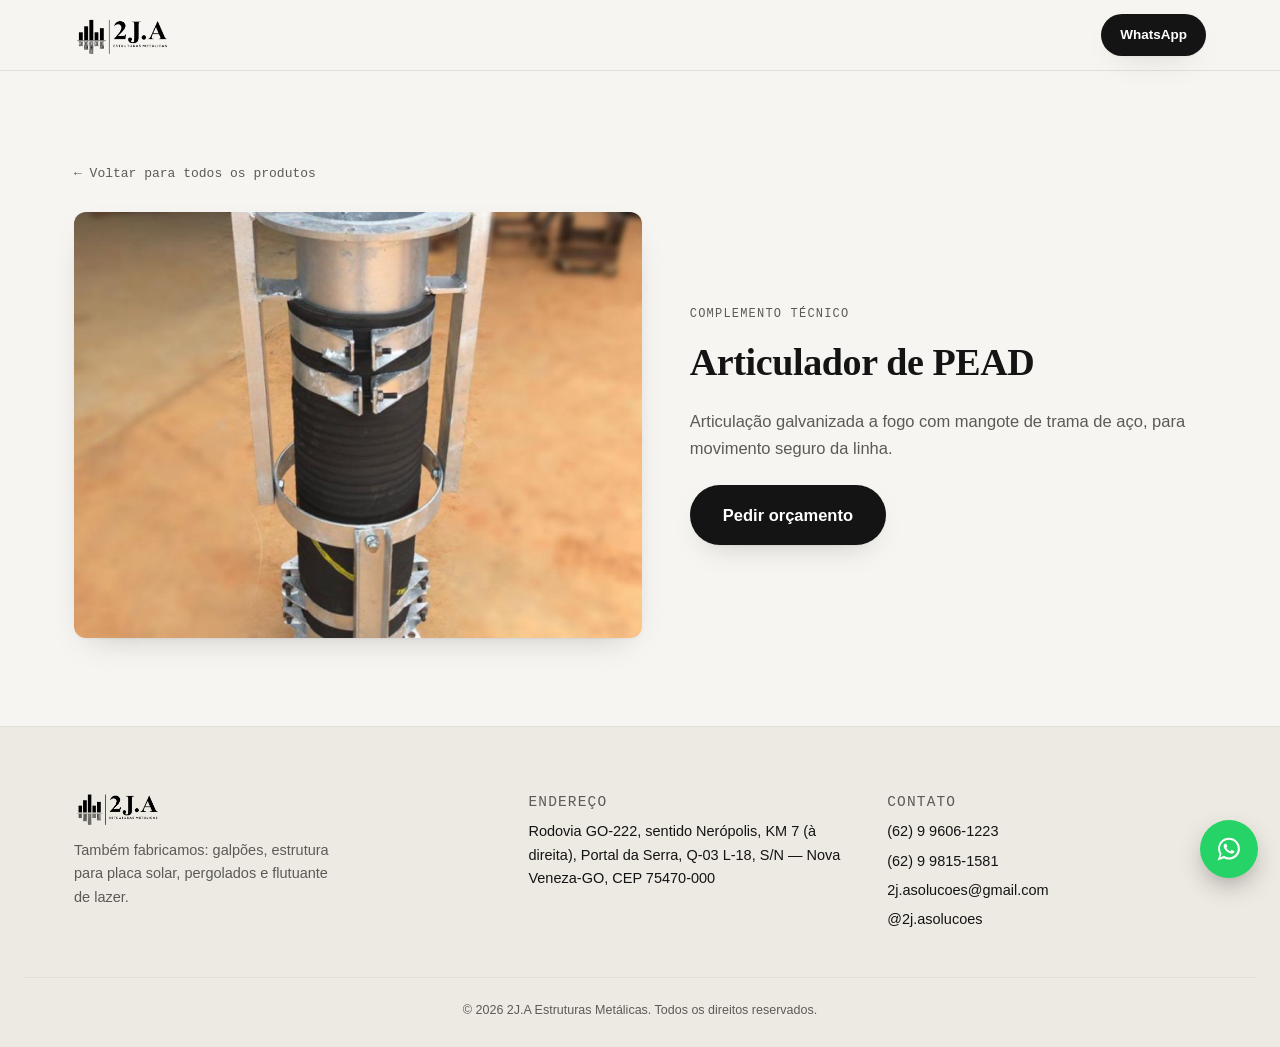
==== produtos/articulador-pead.html @ 4ff26c5c "Implement v1 site + fix logo contrast, monochrome palette, product pages, map - Build index.html/sty" ====
<!DOCTYPE html>
<html lang="pt-BR">
<head>
<meta charset="UTF-8">
<meta name="viewport" content="width=device-width, initial-scale=1.0">
<title>Articulador de PEAD | 2J.A Estruturas Metálicas</title>
<meta name="description" content="Articulação galvanizada a fogo com mangote de trama de aço, para movimento seguro da linha.">
<link rel="stylesheet" href="../styles.css">
</head>
<body>

<header class="site-header">
  <div class="wrap header-inner">
    <a href="../index.html" class="logo-link">
      <img src="../assets/logo/logo_2ja_transparente.png" alt="2J.A Estruturas Metálicas" class="logo-img">
    </a>
    <a href="#" class="btn btn-accent btn-sm" data-wa="Olá! Quero falar com a 2J.A Estruturas Metálicas.">WhatsApp</a>
  </div>
</header>

<main>
  <section class="section produto-detalhe">
    <div class="wrap">
      <a href="../index.html#produtos" class="voltar-link">&larr; Voltar para todos os produtos</a>

      <div class="produto-grid">
        <div class="produto-foto" style="background-image:url('../assets/img/outros-articulador-pead.jpg')"></div>
        <div class="produto-info">
          <p class="eyebrow">Complemento Técnico</p>
          <h1>Articulador de PEAD</h1>
          <p class="gancho-lg">Articulação galvanizada a fogo com mangote de trama de aço, para movimento seguro da linha.</p>

          <a href="#" class="btn btn-accent btn-lg" data-wa="Olá! Vim pelo site e quero um orçamento para o(a) Articulador de PEAD.">Pedir orçamento</a>
        </div>
      </div>
    </div>
  </section>
</main>

<footer class="site-footer">
  <div class="wrap footer-inner">
    <div class="footer-col">
      <img src="../assets/logo/logo_2ja_transparente.png" alt="2J.A Estruturas Metálicas" class="footer-logo">
      <p class="footer-extra">Também fabricamos: galpões, estrutura para placa solar, pergolados e flutuante de lazer.</p>
    </div>
    <div class="footer-col">
      <p class="footer-label">Endereço</p>
      <p>Rodovia GO-222, sentido Nerópolis, KM 7 (à direita), Portal da Serra, Q-03 L-18, S/N — Nova Veneza-GO, CEP 75470-000</p>
    </div>
    <div class="footer-col">
      <p class="footer-label">Contato</p>
      <p><a href="#" data-wa="Olá! Quero falar com a 2J.A Estruturas Metálicas.">(62) 9 9606-1223</a></p>
      <p><a href="#" data-wa="Olá! Quero falar com a 2J.A Estruturas Metálicas.">(62) 9 9815-1581</a></p>
      <p><a href="mailto:2j.asolucoes@gmail.com">2j.asolucoes@gmail.com</a></p>
      <p><a href="https://instagram.com/2j.asolucoes" target="_blank" rel="noopener">@2j.asolucoes</a></p>
    </div>
  </div>
  <p class="copyright">© 2026 2J.A Estruturas Metálicas. Todos os direitos reservados.</p>
</footer>

<a href="#" class="wa-float" data-wa="Olá! Quero falar com a 2J.A Estruturas Metálicas." aria-label="Falar no WhatsApp">
  <svg viewBox="0 0 32 32" width="28" height="28" fill="currentColor" aria-hidden="true"><path d="M16.001 3C9.11 3 3.5 8.607 3.5 15.5c0 2.44.71 4.71 1.94 6.63L3 29l7.05-2.4a12.4 12.4 0 0 0 5.95 1.5c6.89 0 12.5-5.607 12.5-12.5S22.89 3 16 3zm0 22.6c-1.94 0-3.75-.53-5.3-1.46l-.38-.22-4.19 1.43 1.4-4.09-.25-.4a10.05 10.05 0 0 1-1.56-5.36c0-5.6 4.55-10.15 10.15-10.15s10.15 4.55 10.15 10.15S21.6 25.6 16 25.6zm5.55-7.6c-.3-.15-1.78-.88-2.06-.98-.28-.1-.48-.15-.68.15-.2.3-.78.98-.96 1.18-.18.2-.35.22-.65.08-.3-.15-1.27-.47-2.42-1.5-.9-.8-1.5-1.79-1.68-2.09-.18-.3-.02-.46.13-.6.14-.14.3-.35.45-.53.15-.18.2-.3.3-.5.1-.2.05-.38-.02-.53-.08-.15-.68-1.65-.94-2.26-.25-.6-.5-.5-.68-.51h-.58c-.2 0-.53.08-.8.38-.28.3-1.05 1.02-1.05 2.5s1.08 2.9 1.23 3.1c.15.2 2.13 3.25 5.16 4.56.72.31 1.28.5 1.72.64.72.23 1.38.2 1.9.12.58-.09 1.78-.73 2.03-1.43.25-.7.25-1.3.18-1.43-.08-.13-.28-.2-.58-.35z"/></svg>
</a>

<script src="../script.js"></script>
</body>
</html>
---- styles.css ----
:root{
  --bg:#F7F5F1;
  --surface:#FFFFFF;
  --surface-2:#EDEAE3;
  --text:#141414;
  --text-muted:#5C5A55;
  --accent:#141414;
  --accent-ink:#FFFFFF;
  --accent-2:#5C5A55;
  --line:#E2DFD7;
  --line-strong:#C9C5B9;
  --shadow:0 1px 2px rgba(20,20,20,.04), 0 12px 32px -16px rgba(20,20,20,.25);
  --radius:12px;
  --font-display:Georgia,"Iowan Old Style","Palatino Linotype",serif;
  --font-body:-apple-system,BlinkMacSystemFont,"Segoe UI",Roboto,Helvetica,Arial,sans-serif;
  --font-data:ui-monospace,"SF Mono",Menlo,Consolas,monospace;
}

@media (prefers-color-scheme: dark){
  :root{
    --bg:#141414;
    --surface:#1C1C1C;
    --surface-2:#242424;
    --text:#F2F0EC;
    --text-muted:#A6A29A;
    --accent:#F2F0EC;
    --accent-ink:#141414;
    --accent-2:#A6A29A;
    --line:#333333;
    --line-strong:#444444;
    --shadow:0 1px 2px rgba(0,0,0,.35), 0 12px 32px -16px rgba(0,0,0,.6);
  }
}

*{box-sizing:border-box;}
html{scroll-behavior:smooth;}
body{
  margin:0;
  background:var(--bg);
  color:var(--text);
  font-family:var(--font-body);
  font-size:16px;
  line-height:1.6;
  -webkit-font-smoothing:antialiased;
}
img{max-width:100%;display:block;}
a{color:inherit;}
.wrap{max-width:1180px;margin:0 auto;padding:0 24px;}

h1,h2,h3,h4{font-family:var(--font-display);font-weight:700;margin:0 0 .5em;letter-spacing:-.01em;}
p{margin:0 0 1em;}

.eyebrow{
  font-family:var(--font-data);
  font-size:12px;
  letter-spacing:.1em;
  text-transform:uppercase;
  color:var(--accent-2);
  margin:0 0 8px;
}
.section-title{font-size:clamp(26px,3.2vw,36px);margin-bottom:.4em;}

/* ---- Buttons ---- */
.btn{
  display:inline-flex;
  align-items:center;
  justify-content:center;
  gap:8px;
  text-decoration:none;
  font-family:var(--font-body);
  font-weight:600;
  border-radius:100px;
  padding:14px 26px;
  font-size:15px;
  border:1.5px solid transparent;
  cursor:pointer;
  transition:transform .15s ease, box-shadow .15s ease, background .15s ease;
}
.btn:hover{transform:translateY(-1px);}
.btn-accent{background:var(--accent);color:var(--accent-ink);box-shadow:var(--shadow);}
.btn-accent:hover{box-shadow:0 16px 32px -14px rgba(20,20,20,.45);}
.btn-outline{background:transparent;border-color:var(--accent);color:var(--accent);}
.btn-outline:hover{background:var(--accent);color:var(--accent-ink);}
.btn-sm{padding:9px 18px;font-size:13.5px;}
.btn-lg{padding:16px 32px;font-size:16.5px;}

/* ---- Header ---- */
.site-header{
  position:sticky;top:0;z-index:50;
  background:color-mix(in srgb, var(--bg) 88%, transparent);
  backdrop-filter:blur(10px);
  border-bottom:1px solid var(--line);
}
.header-inner{display:flex;align-items:center;justify-content:space-between;padding:14px 24px;}
.logo-img{height:38px;width:auto;filter:brightness(0) saturate(100%);}
@media (prefers-color-scheme: dark){ .logo-img{filter:none;} }

/* ---- Hero ---- */
.hero{
  position:relative;
  min-height:88vh;
  display:flex;
  align-items:flex-end;
  background-size:cover;
  background-position:center;
  color:#fff;
}
.hero-scrim{
  position:absolute;inset:0;
  background:linear-gradient(180deg, rgba(20,16,10,.15) 0%, rgba(20,16,10,.35) 55%, rgba(20,16,10,.82) 100%);
}
.hero-inner{position:relative;padding:64px 24px 72px;max-width:820px;}
.hero-headline{
  font-size:clamp(32px,5vw,54px);
  line-height:1.08;
  margin-bottom:.35em;
  text-wrap:balance;
}
.hero-sub{font-size:clamp(16px,1.6vw,19px);color:rgba(255,255,255,.88);max-width:56ch;margin-bottom:1.4em;}
.hero-trust{
  margin:20px 0 0;
  font-family:var(--font-data);
  font-size:13px;
  letter-spacing:.02em;
  color:rgba(255,255,255,.75);
}

/* ---- Sections ---- */
.section{padding:88px 0;}
.section.outros{background:var(--surface-2);}

/* ---- Champion cards ---- */
.champ-grid{
  display:grid;
  grid-template-columns:repeat(auto-fit, minmax(300px,1fr));
  gap:28px;
  margin-top:36px;
}
.champ-card{
  background:var(--surface);
  border:1px solid var(--line);
  border-radius:var(--radius);
  overflow:hidden;
  box-shadow:var(--shadow);
  display:flex;
  flex-direction:column;
}
.champ-photo{
  display:block;
  aspect-ratio:4/3;
  background-size:cover;
  background-position:center;
  transition:opacity .15s ease;
}
.champ-photo:hover{opacity:.88;}
.champ-body{padding:24px 26px 28px;display:flex;flex-direction:column;flex:1;}
.champ-body h3{font-size:21px;}
.champ-body h3 a{text-decoration:none;color:inherit;}
.champ-body h3 a:hover{color:var(--accent-2);}
.gancho{color:var(--text-muted);font-size:14.5px;margin-bottom:14px;}
.bullets{margin:0 0 20px;padding-left:18px;font-size:14px;color:var(--text);flex:1;}
.bullets li{margin-bottom:5px;}
.champ-body .btn{align-self:flex-start;}

/* ---- Outros produtos ---- */
.outros-grid{
  display:grid;
  grid-template-columns:repeat(auto-fill, minmax(220px,1fr));
  gap:20px;
  margin-top:36px;
}
.outros-item{
  display:block;
  background:var(--surface);
  border:1px solid var(--line);
  border-radius:var(--radius);
  overflow:hidden;
  box-shadow:var(--shadow);
  text-decoration:none;
  color:inherit;
  transition:transform .15s ease, box-shadow .15s ease;
}
.outros-item:hover{transform:translateY(-2px);box-shadow:0 16px 32px -16px rgba(20,20,20,.35);}
.outros-photo{aspect-ratio:1/1;background-size:cover;background-position:center;}
.outros-item h4{font-size:15px;margin:14px 16px 4px;}
.outros-item p{font-size:13px;color:var(--text-muted);margin:0 16px 16px;}
.outros-cta{text-align:center;margin-top:44px;}

/* ---- Diferenciais ---- */
.dif-grid{
  display:grid;
  grid-template-columns:repeat(auto-fit, minmax(200px,1fr));
  gap:20px;
  margin-top:36px;
}
.dif-card{
  background:var(--surface);
  border:1px solid var(--line);
  border-left:3px solid var(--accent);
  border-radius:0 var(--radius) var(--radius) 0;
  padding:22px 22px;
}
.dif-card h3{font-size:17px;}
.dif-card p{font-size:14px;color:var(--text-muted);margin:0;}

/* ---- Area de atuacao ---- */
.atuacao{
  position:relative;
  background-size:cover;
  background-position:center;
  color:#fff;
  padding:96px 0;
}
.atuacao-scrim{position:absolute;inset:0;background:rgba(20,16,10,.68);}
.atuacao-inner{position:relative;text-align:center;max-width:640px;margin:0 auto;}
.atuacao-inner h2{color:#fff;}
.atuacao-inner p{color:rgba(255,255,255,.9);font-size:16.5px;margin:0;}

/* ---- Fabrica band ---- */
.fabrica-band{
  position:relative;
  height:340px;
  background-size:cover;
  background-position:center;
  display:flex;
  align-items:flex-end;
}
.fabrica-band::before{
  content:"";
  position:absolute;inset:0;
  background:linear-gradient(0deg, rgba(20,16,10,.75) 0%, rgba(20,16,10,0) 45%);
}
.fabrica-caption{
  position:relative;
  color:#fff;
  font-family:var(--font-data);
  font-size:12.5px;
  letter-spacing:.03em;
  padding:20px 24px;
  max-width:1180px;
  margin:0 auto;
  width:100%;
  box-sizing:border-box;
}

/* ---- Localizacao ---- */
.local-grid{
  display:grid;
  grid-template-columns:1fr 1.2fr;
  gap:0;
  margin-top:36px;
  border-radius:var(--radius);
  overflow:hidden;
  box-shadow:var(--shadow);
}
.local-card{
  background:#141414;
  color:#F2F0EC;
  padding:40px 36px;
  display:flex;
  flex-direction:column;
  justify-content:center;
}
.local-eyebrow{
  font-family:var(--font-data);
  font-size:11px;
  letter-spacing:.1em;
  text-transform:uppercase;
  color:#A6A29A;
  margin-bottom:10px;
}
.local-card h3{color:#fff;font-size:22px;margin-bottom:14px;}
.local-endereco{color:#C9C5B9;font-size:14.5px;}
.local-actions{display:flex;flex-wrap:wrap;gap:12px;margin-top:12px;}
.local-card .btn-accent{background:#F2F0EC;color:#141414;}
.local-card .btn-outline{border-color:#F2F0EC;color:#F2F0EC;}
.local-card .btn-outline:hover{background:#F2F0EC;color:#141414;}
.local-map{min-height:360px;}
.local-map iframe{width:100%;height:100%;min-height:360px;border:0;display:block;}

@media (max-width:800px){
  .local-grid{grid-template-columns:1fr;}
  .local-map{min-height:280px;}
}

/* ---- Pagina de produto (detalhe) ---- */
.voltar-link{
  display:inline-block;
  font-family:var(--font-data);
  font-size:13px;
  color:var(--text-muted);
  text-decoration:none;
  margin-bottom:28px;
}
.voltar-link:hover{color:var(--accent);}
.produto-grid{
  display:grid;
  grid-template-columns:1.1fr 1fr;
  gap:48px;
  align-items:center;
}
.produto-foto{
  aspect-ratio:4/3;
  background-size:cover;
  background-position:center;
  border-radius:var(--radius);
  box-shadow:var(--shadow);
}
.produto-info h1{font-size:clamp(28px,3.4vw,38px);margin-bottom:.4em;}
.gancho-lg{font-size:16.5px;color:var(--text-muted);margin-bottom:24px;}
.bullets-lg{margin:0 0 28px;padding-left:20px;font-size:15px;}
.bullets-lg li{margin-bottom:8px;}

@media (max-width:800px){
  .produto-grid{grid-template-columns:1fr;gap:28px;}
}

/* ---- Footer ---- */
.site-footer{background:var(--surface-2);border-top:1px solid var(--line);padding:64px 0 28px;}
.footer-inner{
  display:grid;
  grid-template-columns:1.3fr 1fr 1fr;
  gap:40px;
  margin-bottom:40px;
}
.footer-logo{height:34px;width:auto;margin-bottom:14px;filter:brightness(0) saturate(100%);}
@media (prefers-color-scheme: dark){ .footer-logo{filter:none;} }
.footer-extra{font-size:13px;color:var(--text-muted);max-width:32ch;}
.footer-label{
  font-family:var(--font-data);
  font-size:11px;
  letter-spacing:.08em;
  text-transform:uppercase;
  color:var(--text-muted);
  margin-bottom:10px;
}
.footer-col p{font-size:14.5px;margin:0 0 6px;}
.footer-col a{text-decoration:none;}
.footer-col a:hover{color:var(--accent);}
.copyright{
  text-align:center;
  font-size:12.5px;
  color:var(--text-muted);
  border-top:1px solid var(--line);
  padding-top:22px;
  margin:0 24px;
}

/* ---- Floating WhatsApp ---- */
.wa-float{
  position:fixed;
  right:22px;
  bottom:22px;
  z-index:60;
  width:58px;height:58px;
  border-radius:50%;
  background:#25D366;
  color:#fff;
  display:flex;
  align-items:center;
  justify-content:center;
  box-shadow:0 10px 28px -8px rgba(0,0,0,.45);
  text-decoration:none;
  transition:transform .15s ease;
}
.wa-float:hover{transform:scale(1.06);}

@media (max-width:640px){
  .footer-inner{grid-template-columns:1fr;gap:28px;}
  .section{padding:64px 0;}
  .hero{min-height:78vh;}
}
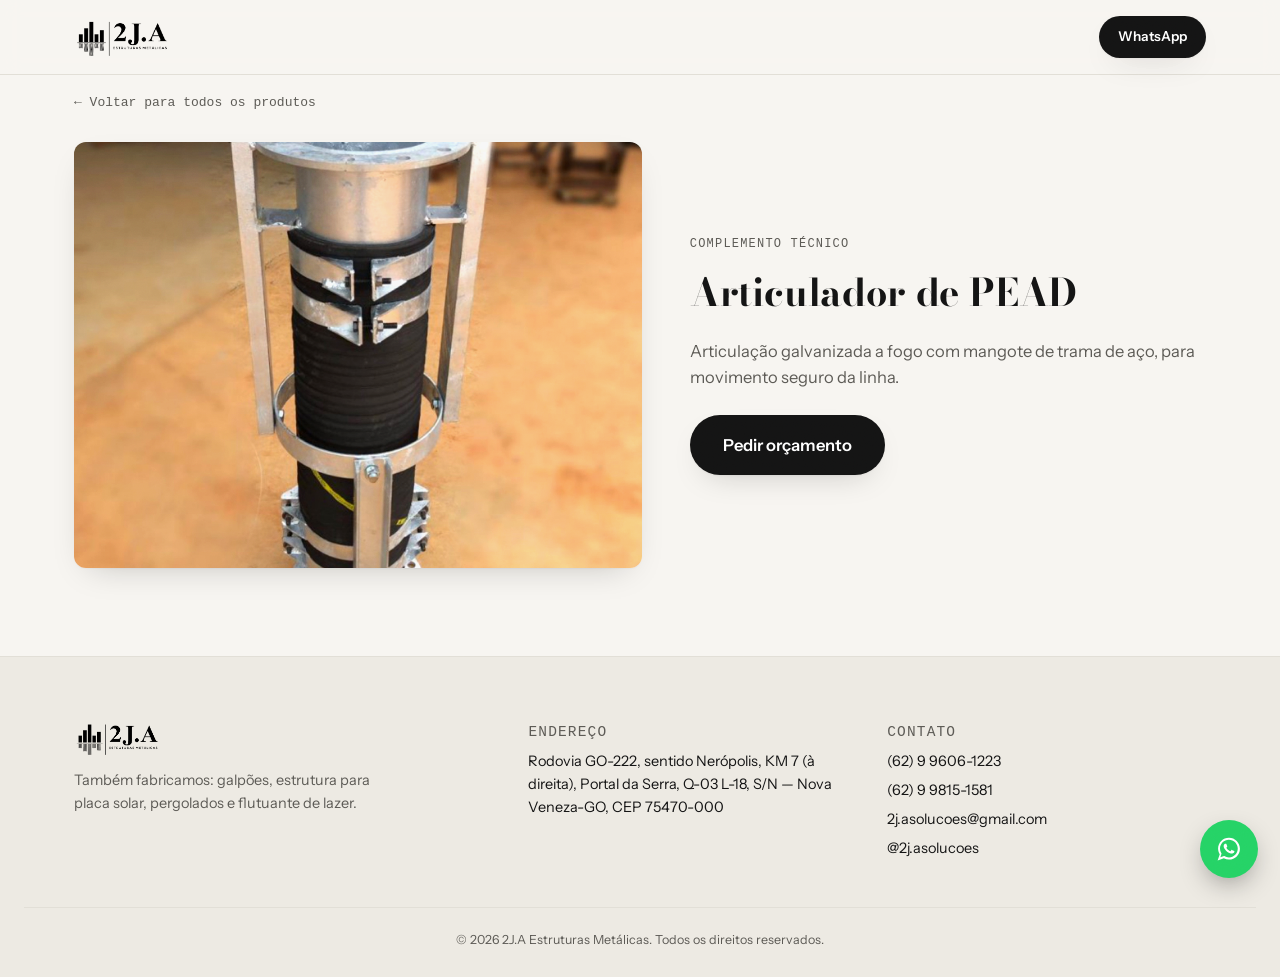
==== commit ea8925a9: "Push full-bleed photographic treatment past the hero Reference: the skill's own Floria showcase (tas" ====
--- a/produtos/articulador-pead.html
+++ b/produtos/articulador-pead.html
@@ -5,11 +5,14 @@
 <meta name="viewport" content="width=device-width, initial-scale=1.0">
 <title>Articulador de PEAD | 2J.A Estruturas Metálicas</title>
 <meta name="description" content="Articulação galvanizada a fogo com mangote de trama de aço, para movimento seguro da linha.">
+<link rel="preconnect" href="https://fonts.googleapis.com">
+<link rel="preconnect" href="https://fonts.gstatic.com" crossorigin>
+<link href="https://fonts.googleapis.com/css2?family=Bodoni+Moda:ital,opsz,wght@0,6..96,400;0,6..96,500;0,6..96,700;0,6..96,800;1,6..96,500&family=Instrument+Sans:wght@400;500;600&display=swap" rel="stylesheet">
 <link rel="stylesheet" href="../styles.css">
 </head>
 <body>
 
-<header class="site-header">
+<header class="site-header is-scrolled">
   <div class="wrap header-inner">
     <a href="../index.html" class="logo-link">
       <img src="../assets/logo/logo_2ja_transparente.png" alt="2J.A Estruturas Metálicas" class="logo-img">
--- a/styles.css
+++ b/styles.css
@@ -11,9 +11,10 @@
   --line-strong:#C9C5B9;
   --shadow:0 1px 2px rgba(20,20,20,.04), 0 12px 32px -16px rgba(20,20,20,.25);
   --radius:12px;
-  --font-display:Georgia,"Iowan Old Style","Palatino Linotype",serif;
-  --font-body:-apple-system,BlinkMacSystemFont,"Segoe UI",Roboto,Helvetica,Arial,sans-serif;
+  --font-display:"Bodoni Moda",Georgia,"Iowan Old Style","Palatino Linotype",serif;
+  --font-body:"Instrument Sans",-apple-system,BlinkMacSystemFont,"Segoe UI",Roboto,Helvetica,Arial,sans-serif;
   --font-data:ui-monospace,"SF Mono",Menlo,Consolas,monospace;
+  --photo-grade:contrast(1.16) saturate(1.05) brightness(.97);
 }
 
 @media (prefers-color-scheme: dark){
@@ -35,6 +36,7 @@
 *{box-sizing:border-box;}
 html{scroll-behavior:smooth;}
 body{
+  position:relative;
   margin:0;
   background:var(--bg);
   color:var(--text);
@@ -47,8 +49,25 @@
 a{color:inherit;}
 .wrap{max-width:1180px;margin:0 auto;padding:0 24px;}
 
-h1,h2,h3,h4{font-family:var(--font-display);font-weight:700;margin:0 0 .5em;letter-spacing:-.01em;}
+/* film grain, fixed and cheap: never on a scrolling/repainting container */
+body::after{
+  content:"";
+  position:fixed;inset:0;
+  z-index:90;
+  pointer-events:none;
+  opacity:.05;
+  mix-blend-mode:overlay;
+  background-image:url("data:image/svg+xml,%3Csvg xmlns='http://www.w3.org/2000/svg' width='140' height='140'%3E%3Cfilter id='n'%3E%3CfeTurbulence type='fractalNoise' baseFrequency='0.9' numOctaves='2' stitchTiles='stitch'/%3E%3C/filter%3E%3Crect width='100%25' height='100%25' filter='url(%23n)'/%3E%3C/svg%3E");
+}
+
+h1,h2,h3,h4{font-family:var(--font-display);font-weight:700;margin:0 0 .5em;letter-spacing:-.005em;}
+.section-title{font-weight:800;}
 p{margin:0 0 1em;}
+
+/* unify disparate source photography into one consistent grade */
+.hero,.champ-feature-photo,.bento-tile,.outros-thumb,.atuacao,.fabrica-band,.produto-foto,.ig-thumb{
+  filter:var(--photo-grade);
+}
 
 .eyebrow{
   font-family:var(--font-data);
@@ -58,7 +77,49 @@
   color:var(--accent-2);
   margin:0 0 8px;
 }
-.section-title{font-size:clamp(26px,3.2vw,36px);margin-bottom:.4em;}
+.section-title{font-size:clamp(32px,4.2vw,48px);margin-bottom:.4em;letter-spacing:-.02em;}
+
+/* ---- Brand mark (the bar-chart glyph from the logo, reused as a graphic device) ---- */
+.brand-mark{
+  width:34px;height:auto;
+  color:var(--text);
+  margin-bottom:18px;
+  display:block;
+}
+.brand-watermark{
+  position:absolute;
+  top:24px;right:24px;
+  width:64px;height:auto;
+  color:#fff;
+  opacity:.14;
+}
+
+/* ---- Marquee (one per page: brand facts, not decoration for its own sake) ---- */
+.marquee{
+  overflow:hidden;
+  background:var(--text);
+  color:var(--bg);
+  padding:13px 0;
+}
+.marquee-track{
+  display:flex;
+  width:max-content;
+  gap:28px;
+  align-items:center;
+  font-family:var(--font-data);
+  font-size:12.5px;
+  letter-spacing:.12em;
+  white-space:nowrap;
+  animation:marquee 32s linear infinite;
+}
+.marquee-dot{opacity:.5;font-size:8px;}
+@keyframes marquee{
+  from{transform:translateX(0);}
+  to{transform:translateX(-50%);}
+}
+@media (prefers-reduced-motion: reduce){
+  .marquee-track{animation:none;overflow-x:auto;}
+}
 
 /* ---- Buttons ---- */
 .btn{
@@ -84,16 +145,26 @@
 .btn-sm{padding:9px 18px;font-size:13.5px;}
 .btn-lg{padding:16px 32px;font-size:16.5px;}
 
-/* ---- Header ---- */
+/* ---- Header: floating over the hero, solidifies on scroll ---- */
 .site-header{
-  position:sticky;top:0;z-index:50;
+  position:fixed;top:0;left:0;right:0;z-index:50;
+  background:transparent;
+  border-bottom:1px solid transparent;
+  transition:background .25s ease, border-color .25s ease, backdrop-filter .25s ease;
+}
+.site-header.is-scrolled{
   background:color-mix(in srgb, var(--bg) 88%, transparent);
   backdrop-filter:blur(10px);
-  border-bottom:1px solid var(--line);
-}
-.header-inner{display:flex;align-items:center;justify-content:space-between;padding:14px 24px;}
-.logo-img{height:38px;width:auto;filter:brightness(0) saturate(100%);}
-@media (prefers-color-scheme: dark){ .logo-img{filter:none;} }
+  border-bottom-color:var(--line);
+}
+.header-inner{display:flex;align-items:center;justify-content:space-between;padding:16px 24px;}
+.logo-img{height:38px;width:auto;filter:brightness(0) invert(1);transition:filter .25s ease;}
+.site-header.is-scrolled .logo-img{filter:brightness(0) saturate(100%);}
+@media (prefers-color-scheme: dark){
+  .logo-img{filter:brightness(0) invert(1);}
+  .site-header.is-scrolled .logo-img{filter:none;}
+}
+#scroll-sentinel{position:absolute;top:0;height:1px;width:1px;pointer-events:none;}
 
 /* ---- Hero ---- */
 .hero{
@@ -111,9 +182,10 @@
 }
 .hero-inner{position:relative;padding:64px 24px 72px;max-width:820px;}
 .hero-headline{
-  font-size:clamp(32px,5vw,54px);
-  line-height:1.08;
-  margin-bottom:.35em;
+  font-weight:800;
+  font-size:clamp(38px,6.4vw,74px);
+  line-height:1.02;
+  margin-bottom:.3em;
   text-wrap:balance;
 }
 .hero-sub{font-size:clamp(16px,1.6vw,19px);color:rgba(255,255,255,.88);max-width:56ch;margin-bottom:1.4em;}
@@ -129,79 +201,170 @@
 .section{padding:88px 0;}
 .section.outros{background:var(--surface-2);}
 
-/* ---- Champion cards ---- */
-.champ-grid{
-  display:grid;
-  grid-template-columns:repeat(auto-fit, minmax(300px,1fr));
-  gap:28px;
-  margin-top:36px;
-}
-.champ-card{
-  background:var(--surface);
-  border:1px solid var(--line);
+/* ---- Produto campeão em destaque (editorial, sem card) ---- */
+.champ-feature{
+  position:relative;
+  display:flex;
+  align-items:flex-end;
+  min-height:640px;
+  margin-top:40px;
   border-radius:var(--radius);
   overflow:hidden;
-  box-shadow:var(--shadow);
-  display:flex;
-  flex-direction:column;
-}
-.champ-photo{
+  background-size:cover;
+  background-position:center;
+  filter:var(--photo-grade);
+}
+.champ-feature-scrim{
+  position:absolute;inset:0;
+  background:linear-gradient(90deg, rgba(15,12,8,.88) 0%, rgba(15,12,8,.55) 42%, rgba(15,12,8,.08) 78%);
+}
+.champ-feature-body{position:relative;padding:56px;max-width:620px;color:#fff;}
+.champ-feature-tag{
+  display:inline-block;
+  font-family:var(--font-data);
+  font-size:11.5px;
+  letter-spacing:.08em;
+  text-transform:uppercase;
+  color:rgba(255,255,255,.7);
+  margin-bottom:10px;
+}
+.champ-feature-body h3{font-size:clamp(30px,3.6vw,44px);margin-bottom:.3em;color:#fff;}
+.champ-feature-body h3 a{text-decoration:none;color:inherit;}
+.gancho{color:rgba(255,255,255,.82);font-size:16px;margin-bottom:20px;max-width:48ch;}
+.bullets{margin:0 0 28px;padding-left:18px;font-size:14.5px;color:rgba(255,255,255,.9);columns:2;column-gap:24px;}
+.bullets li{margin-bottom:8px;break-inside:avoid;}
+.champ-feature-actions{display:flex;align-items:center;gap:20px;flex-wrap:wrap;}
+.champ-feature-more{
+  font-family:var(--font-data);
+  font-size:13px;
+  color:rgba(255,255,255,.8);
+  text-decoration:none;
+  border-bottom:1px solid rgba(255,255,255,.4);
+  padding-bottom:2px;
+}
+.champ-feature-more:hover{color:#fff;border-color:#fff;}
+
+@media (max-width:700px){
+  .champ-feature{min-height:560px;align-items:flex-end;}
+  .champ-feature-body{padding:32px 24px;}
+  .champ-feature-scrim{background:linear-gradient(0deg, rgba(15,12,8,.9) 0%, rgba(15,12,8,.35) 55%, rgba(15,12,8,.05) 100%);}
+  .bullets{columns:1;}
+}
+
+/* ---- Bento assimétrico: demais campeões ---- */
+.champ-bento{
+  display:grid;
+  grid-template-columns:1.5fr 1fr 1fr;
+  grid-template-rows:auto auto;
+  gap:16px;
+  margin-top:40px;
+}
+.bento-tile{
+  position:relative;
   display:block;
-  aspect-ratio:4/3;
-  background-size:cover;
-  background-position:center;
-  transition:opacity .15s ease;
-}
-.champ-photo:hover{opacity:.88;}
-.champ-body{padding:24px 26px 28px;display:flex;flex-direction:column;flex:1;}
-.champ-body h3{font-size:21px;}
-.champ-body h3 a{text-decoration:none;color:inherit;}
-.champ-body h3 a:hover{color:var(--accent-2);}
-.gancho{color:var(--text-muted);font-size:14.5px;margin-bottom:14px;}
-.bullets{margin:0 0 20px;padding-left:18px;font-size:14px;color:var(--text);flex:1;}
-.bullets li{margin-bottom:5px;}
-.champ-body .btn{align-self:flex-start;}
-
-/* ---- Outros produtos ---- */
-.outros-grid{
-  display:grid;
-  grid-template-columns:repeat(auto-fill, minmax(220px,1fr));
-  gap:20px;
-  margin-top:36px;
-}
-.outros-item{
-  display:block;
-  background:var(--surface);
-  border:1px solid var(--line);
+  overflow:hidden;
   border-radius:var(--radius);
-  overflow:hidden;
-  box-shadow:var(--shadow);
+  background-size:cover;
+  background-position:center;
+  min-height:220px;
+  text-decoration:none;
+  transition:transform .2s ease;
+}
+.bento-tile:hover{transform:translateY(-2px);}
+.bento-tall{grid-column:1;grid-row:1 / span 2;min-height:auto;}
+.bento-wide{grid-column:2 / span 2;grid-row:2;}
+.bento-scrim{
+  position:absolute;inset:0;
+  background:linear-gradient(0deg, rgba(20,20,20,.82) 0%, rgba(20,20,20,.05) 60%);
+}
+.bento-text{position:absolute;left:0;right:0;bottom:0;padding:20px;color:#fff;}
+.bento-title{display:block;font-family:var(--font-display);font-weight:700;font-size:18px;line-height:1.2;}
+.bento-gancho{display:block;font-size:13px;color:rgba(255,255,255,.82);margin-top:6px;max-width:38ch;}
+
+@media (max-width:900px){
+  .champ-feature{grid-template-columns:1fr;gap:28px;}
+  .champ-bento{grid-template-columns:1fr;grid-template-rows:none;}
+  .bento-tall,.bento-wide{grid-column:1;grid-row:auto;}
+}
+
+/* ---- Outros produtos: lista compacta agrupada ---- */
+.outros-list{
+  margin-top:32px;
+  display:grid;
+  grid-template-columns:1fr 1fr;
+  column-gap:48px;
+  border-bottom:1px solid var(--line);
+}
+.outros-row{
+  display:flex;
+  align-items:center;
+  gap:16px;
+  padding:16px 0;
+  border-top:1px solid var(--line);
   text-decoration:none;
   color:inherit;
-  transition:transform .15s ease, box-shadow .15s ease;
-}
-.outros-item:hover{transform:translateY(-2px);box-shadow:0 16px 32px -16px rgba(20,20,20,.35);}
-.outros-photo{aspect-ratio:1/1;background-size:cover;background-position:center;}
-.outros-item h4{font-size:15px;margin:14px 16px 4px;}
-.outros-item p{font-size:13px;color:var(--text-muted);margin:0 16px 16px;}
+}
+.outros-thumb{
+  flex:0 0 auto;
+  width:64px;height:64px;
+  border-radius:8px;
+  background-size:cover;
+  background-position:center;
+}
+.outros-text{min-width:0;}
+.outros-name{display:block;font-family:var(--font-display);font-weight:700;font-size:15.5px;}
+.outros-desc{display:block;font-size:13px;color:var(--text-muted);margin-top:2px;}
+.outros-row:hover .outros-name{color:var(--accent-2);}
 .outros-cta{text-align:center;margin-top:44px;}
 
-/* ---- Diferenciais ---- */
-.dif-grid{
-  display:grid;
-  grid-template-columns:repeat(auto-fit, minmax(200px,1fr));
-  gap:20px;
-  margin-top:36px;
-}
-.dif-card{
-  background:var(--surface);
-  border:1px solid var(--line);
-  border-left:3px solid var(--accent);
-  border-radius:0 var(--radius) var(--radius) 0;
-  padding:22px 22px;
-}
-.dif-card h3{font-size:17px;}
-.dif-card p{font-size:14px;color:var(--text-muted);margin:0;}
+@media (max-width:700px){
+  .outros-list{grid-template-columns:1fr;}
+}
+
+/* ---- Diferenciais: split editorial com foto real ---- */
+.dif-split{display:grid;grid-template-columns:1fr 1fr;}
+.dif-content{
+  padding:96px 56px 96px max(24px, calc((100% - 1180px)/2 + 24px));
+  display:flex;
+  flex-direction:column;
+  justify-content:center;
+}
+.dif-photo{
+  min-height:420px;
+  background-size:cover;
+  background-position:center;
+  filter:var(--photo-grade);
+}
+@media (max-width:900px){
+  .dif-split{grid-template-columns:1fr;}
+  .dif-content{padding:56px 24px;}
+  .dif-photo{min-height:300px;order:-1;}
+}
+
+.dif-list{list-style:none;margin:40px 0 0;padding:0;}
+.dif-row{
+  display:grid;
+  grid-template-columns:64px 1fr;
+  gap:24px;
+  align-items:baseline;
+  padding:22px 0;
+  border-top:1px solid var(--line);
+}
+.dif-list .dif-row:last-child{border-bottom:1px solid var(--line);}
+.dif-num{font-family:var(--font-data);font-size:14px;color:var(--line-strong);}
+.dif-title{font-family:var(--font-display);font-weight:700;font-size:19px;grid-column:2;}
+.dif-desc{grid-column:2;font-size:14.5px;color:var(--text-muted);margin-top:4px;}
+
+@media (max-width:640px){
+  .dif-row{grid-template-columns:40px 1fr;gap:14px;}
+}
+
+/* ---- Scroll reveal ---- */
+.reveal{opacity:0;transform:translateY(18px);transition:opacity .6s cubic-bezier(.16,1,.3,1),transform .6s cubic-bezier(.16,1,.3,1);}
+.reveal.is-visible{opacity:1;transform:translateY(0);}
+@media (prefers-reduced-motion: reduce){
+  .reveal{opacity:1;transform:none;transition:none;}
+}
 
 /* ---- Area de atuacao ---- */
 .atuacao{
@@ -254,6 +417,8 @@
   box-shadow:var(--shadow);
 }
 .local-card{
+  position:relative;
+  overflow:hidden;
   background:#141414;
   color:#F2F0EC;
   padding:40px 36px;
@@ -313,6 +478,39 @@
 
 @media (max-width:800px){
   .produto-grid{grid-template-columns:1fr;gap:28px;}
+}
+
+/* ---- Bastidores / Instagram ---- */
+.bastidores-sub{color:var(--text-muted);font-size:15px;margin-top:-8px;}
+.ig-strip{
+  display:grid;
+  grid-template-columns:repeat(5, 1fr);
+  gap:10px;
+  margin-top:28px;
+}
+.ig-thumb{
+  display:block;
+  aspect-ratio:3/4;
+  background-size:cover;
+  background-position:center;
+  border-radius:8px;
+  transition:transform .2s ease, opacity .2s ease;
+}
+.ig-thumb:hover{transform:translateY(-3px);opacity:.9;}
+.ig-link{
+  display:inline-block;
+  margin-top:22px;
+  font-family:var(--font-data);
+  font-size:13px;
+  letter-spacing:.03em;
+  text-decoration:underline;
+  text-underline-offset:3px;
+  color:var(--text-muted);
+}
+.ig-link:hover{color:var(--accent);}
+
+@media (max-width:700px){
+  .ig-strip{grid-template-columns:repeat(3, 1fr);}
 }
 
 /* ---- Footer ---- */
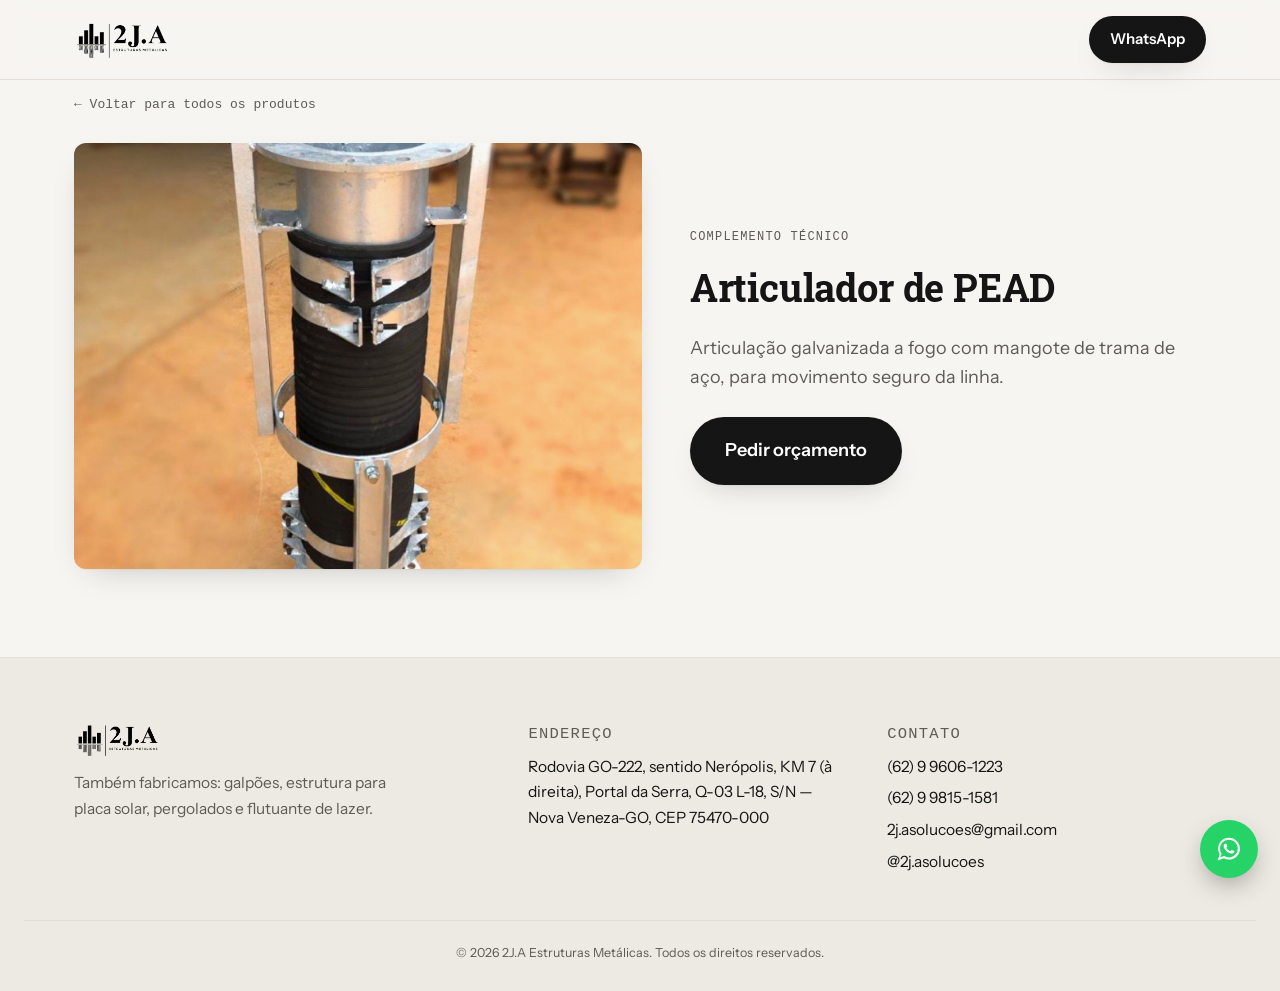
==== commit 92165d6a: "Swap Bodoni Moda for Roboto Slab and bump text sizes for readability Feedback: the target audience i" ====
--- a/produtos/articulador-pead.html
+++ b/produtos/articulador-pead.html
@@ -7,7 +7,7 @@
 <meta name="description" content="Articulação galvanizada a fogo com mangote de trama de aço, para movimento seguro da linha.">
 <link rel="preconnect" href="https://fonts.googleapis.com">
 <link rel="preconnect" href="https://fonts.gstatic.com" crossorigin>
-<link href="https://fonts.googleapis.com/css2?family=Bodoni+Moda:ital,opsz,wght@0,6..96,400;0,6..96,500;0,6..96,700;0,6..96,800;1,6..96,500&family=Instrument+Sans:wght@400;500;600&display=swap" rel="stylesheet">
+<link href="https://fonts.googleapis.com/css2?family=Roboto+Slab:wght@400;500;600;700;800&family=Instrument+Sans:wght@400;500;600;700&display=swap" rel="stylesheet">
 <link rel="stylesheet" href="../styles.css">
 </head>
 <body>
--- a/styles.css
+++ b/styles.css
@@ -11,7 +11,7 @@
   --line-strong:#C9C5B9;
   --shadow:0 1px 2px rgba(20,20,20,.04), 0 12px 32px -16px rgba(20,20,20,.25);
   --radius:12px;
-  --font-display:"Bodoni Moda",Georgia,"Iowan Old Style","Palatino Linotype",serif;
+  --font-display:"Roboto Slab",Georgia,"Times New Roman",serif;
   --font-body:"Instrument Sans",-apple-system,BlinkMacSystemFont,"Segoe UI",Roboto,Helvetica,Arial,sans-serif;
   --font-data:ui-monospace,"SF Mono",Menlo,Consolas,monospace;
   --photo-grade:contrast(1.16) saturate(1.05) brightness(.97);
@@ -41,8 +41,8 @@
   background:var(--bg);
   color:var(--text);
   font-family:var(--font-body);
-  font-size:16px;
-  line-height:1.6;
+  font-size:17.5px;
+  line-height:1.65;
   -webkit-font-smoothing:antialiased;
 }
 img{max-width:100%;display:block;}
@@ -131,8 +131,8 @@
   font-family:var(--font-body);
   font-weight:600;
   border-radius:100px;
-  padding:14px 26px;
-  font-size:15px;
+  padding:15px 28px;
+  font-size:16.5px;
   border:1.5px solid transparent;
   cursor:pointer;
   transition:transform .15s ease, box-shadow .15s ease, background .15s ease;
@@ -142,8 +142,8 @@
 .btn-accent:hover{box-shadow:0 16px 32px -14px rgba(20,20,20,.45);}
 .btn-outline{background:transparent;border-color:var(--accent);color:var(--accent);}
 .btn-outline:hover{background:var(--accent);color:var(--accent-ink);}
-.btn-sm{padding:9px 18px;font-size:13.5px;}
-.btn-lg{padding:16px 32px;font-size:16.5px;}
+.btn-sm{padding:10px 20px;font-size:15px;}
+.btn-lg{padding:18px 34px;font-size:18px;}
 
 /* ---- Header: floating over the hero, solidifies on scroll ---- */
 .site-header{
@@ -192,7 +192,7 @@
 .hero-trust{
   margin:20px 0 0;
   font-family:var(--font-data);
-  font-size:13px;
+  font-size:14.5px;
   letter-spacing:.02em;
   color:rgba(255,255,255,.75);
 }
@@ -230,8 +230,8 @@
 }
 .champ-feature-body h3{font-size:clamp(30px,3.6vw,44px);margin-bottom:.3em;color:#fff;}
 .champ-feature-body h3 a{text-decoration:none;color:inherit;}
-.gancho{color:rgba(255,255,255,.82);font-size:16px;margin-bottom:20px;max-width:48ch;}
-.bullets{margin:0 0 28px;padding-left:18px;font-size:14.5px;color:rgba(255,255,255,.9);columns:2;column-gap:24px;}
+.gancho{color:rgba(255,255,255,.82);font-size:17px;margin-bottom:20px;max-width:48ch;}
+.bullets{margin:0 0 28px;padding-left:18px;font-size:15.5px;color:rgba(255,255,255,.9);columns:2;column-gap:24px;}
 .bullets li{margin-bottom:8px;break-inside:avoid;}
 .champ-feature-actions{display:flex;align-items:center;gap:20px;flex-wrap:wrap;}
 .champ-feature-more{
@@ -278,8 +278,8 @@
   background:linear-gradient(0deg, rgba(20,20,20,.82) 0%, rgba(20,20,20,.05) 60%);
 }
 .bento-text{position:absolute;left:0;right:0;bottom:0;padding:20px;color:#fff;}
-.bento-title{display:block;font-family:var(--font-display);font-weight:700;font-size:18px;line-height:1.2;}
-.bento-gancho{display:block;font-size:13px;color:rgba(255,255,255,.82);margin-top:6px;max-width:38ch;}
+.bento-title{display:block;font-family:var(--font-display);font-weight:700;font-size:19px;line-height:1.25;}
+.bento-gancho{display:block;font-size:14.5px;color:rgba(255,255,255,.86);margin-top:6px;max-width:38ch;}
 
 @media (max-width:900px){
   .champ-feature{grid-template-columns:1fr;gap:28px;}
@@ -312,8 +312,8 @@
   background-position:center;
 }
 .outros-text{min-width:0;}
-.outros-name{display:block;font-family:var(--font-display);font-weight:700;font-size:15.5px;}
-.outros-desc{display:block;font-size:13px;color:var(--text-muted);margin-top:2px;}
+.outros-name{display:block;font-family:var(--font-display);font-weight:700;font-size:17px;}
+.outros-desc{display:block;font-size:14.5px;color:var(--text-muted);margin-top:3px;}
 .outros-row:hover .outros-name{color:var(--accent-2);}
 .outros-cta{text-align:center;margin-top:44px;}
 
@@ -351,9 +351,9 @@
   border-top:1px solid var(--line);
 }
 .dif-list .dif-row:last-child{border-bottom:1px solid var(--line);}
-.dif-num{font-family:var(--font-data);font-size:14px;color:var(--line-strong);}
-.dif-title{font-family:var(--font-display);font-weight:700;font-size:19px;grid-column:2;}
-.dif-desc{grid-column:2;font-size:14.5px;color:var(--text-muted);margin-top:4px;}
+.dif-num{font-family:var(--font-data);font-size:15px;color:var(--line-strong);}
+.dif-title{font-family:var(--font-display);font-weight:700;font-size:21px;grid-column:2;}
+.dif-desc{grid-column:2;font-size:15.5px;color:var(--text-muted);margin-top:4px;}
 
 @media (max-width:640px){
   .dif-row{grid-template-columns:40px 1fr;gap:14px;}
@@ -434,8 +434,8 @@
   color:#A6A29A;
   margin-bottom:10px;
 }
-.local-card h3{color:#fff;font-size:22px;margin-bottom:14px;}
-.local-endereco{color:#C9C5B9;font-size:14.5px;}
+.local-card h3{color:#fff;font-size:24px;margin-bottom:14px;}
+.local-endereco{color:#C9C5B9;font-size:15.5px;}
 .local-actions{display:flex;flex-wrap:wrap;gap:12px;margin-top:12px;}
 .local-card .btn-accent{background:#F2F0EC;color:#141414;}
 .local-card .btn-outline{border-color:#F2F0EC;color:#F2F0EC;}
@@ -472,8 +472,8 @@
   box-shadow:var(--shadow);
 }
 .produto-info h1{font-size:clamp(28px,3.4vw,38px);margin-bottom:.4em;}
-.gancho-lg{font-size:16.5px;color:var(--text-muted);margin-bottom:24px;}
-.bullets-lg{margin:0 0 28px;padding-left:20px;font-size:15px;}
+.gancho-lg{font-size:18px;color:var(--text-muted);margin-bottom:24px;}
+.bullets-lg{margin:0 0 28px;padding-left:20px;font-size:16.5px;}
 .bullets-lg li{margin-bottom:8px;}
 
 @media (max-width:800px){
@@ -481,7 +481,7 @@
 }
 
 /* ---- Bastidores / Instagram ---- */
-.bastidores-sub{color:var(--text-muted);font-size:15px;margin-top:-8px;}
+.bastidores-sub{color:var(--text-muted);font-size:16.5px;margin-top:-8px;}
 .ig-strip{
   display:grid;
   grid-template-columns:repeat(5, 1fr);
@@ -523,7 +523,7 @@
 }
 .footer-logo{height:34px;width:auto;margin-bottom:14px;filter:brightness(0) saturate(100%);}
 @media (prefers-color-scheme: dark){ .footer-logo{filter:none;} }
-.footer-extra{font-size:13px;color:var(--text-muted);max-width:32ch;}
+.footer-extra{font-size:14.5px;color:var(--text-muted);max-width:32ch;}
 .footer-label{
   font-family:var(--font-data);
   font-size:11px;
@@ -532,7 +532,7 @@
   color:var(--text-muted);
   margin-bottom:10px;
 }
-.footer-col p{font-size:14.5px;margin:0 0 6px;}
+.footer-col p{font-size:15.5px;margin:0 0 6px;}
 .footer-col a{text-decoration:none;}
 .footer-col a:hover{color:var(--accent);}
 .copyright{
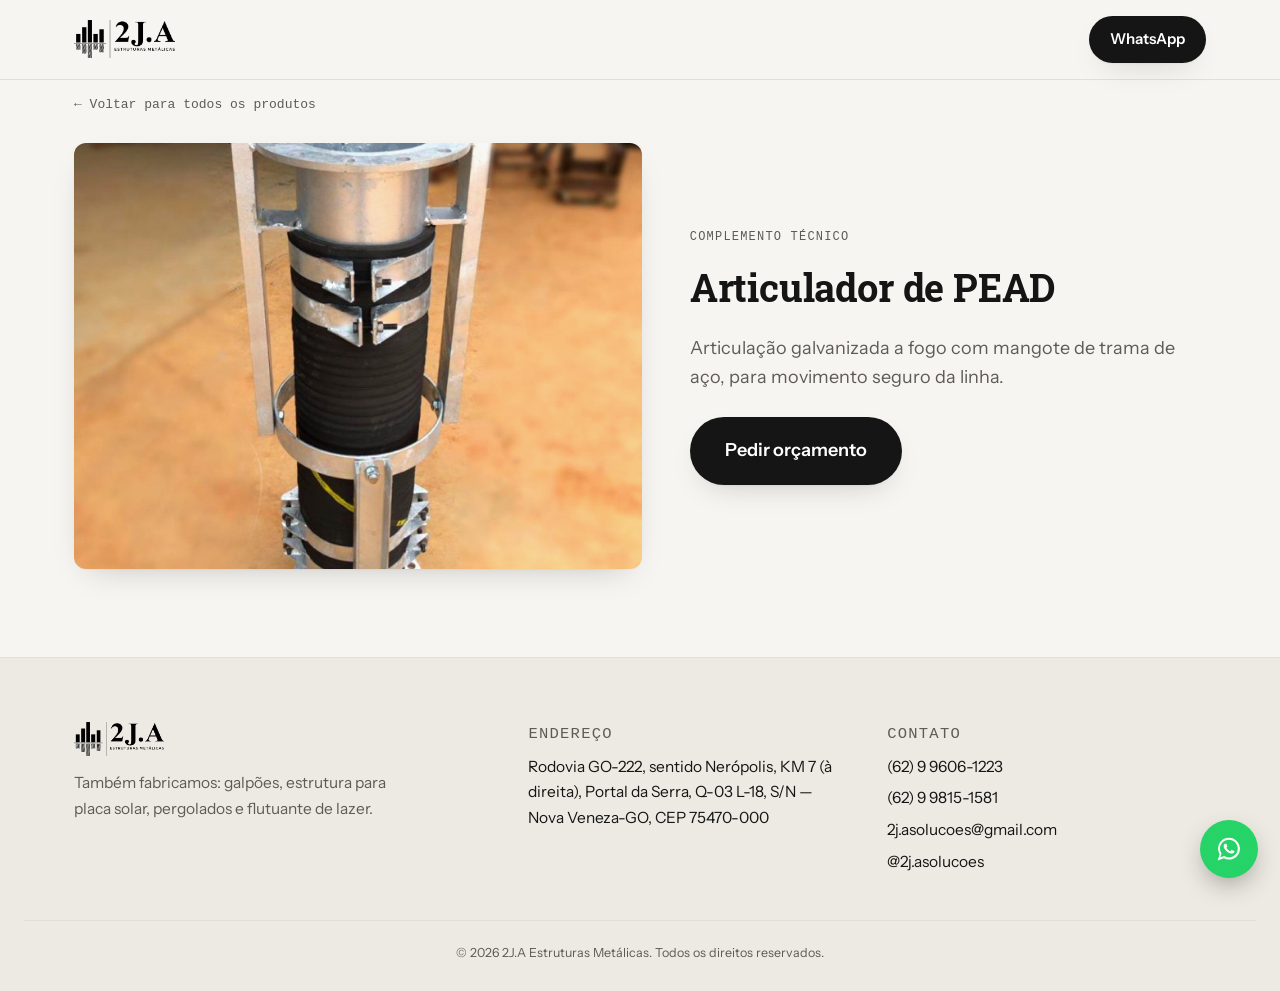
==== commit 44b6352d: "Fix logo contrast bug and add the institutional video The header logo intermittently disappeared: it" ====
--- a/produtos/articulador-pead.html
+++ b/produtos/articulador-pead.html
@@ -15,7 +15,8 @@
 <header class="site-header is-scrolled">
   <div class="wrap header-inner">
     <a href="../index.html" class="logo-link">
-      <img src="../assets/logo/logo_2ja_transparente.png" alt="2J.A Estruturas Metálicas" class="logo-img">
+      <img src="../assets/logo/logo-preto.png" alt="2J.A Estruturas Metálicas" class="logo-img logo-black">
+      <img src="../assets/logo/logo-branco.png" alt="2J.A Estruturas Metálicas" class="logo-img logo-white">
     </a>
     <a href="#" class="btn btn-accent btn-sm" data-wa="Olá! Quero falar com a 2J.A Estruturas Metálicas.">WhatsApp</a>
   </div>
@@ -43,7 +44,8 @@
 <footer class="site-footer">
   <div class="wrap footer-inner">
     <div class="footer-col">
-      <img src="../assets/logo/logo_2ja_transparente.png" alt="2J.A Estruturas Metálicas" class="footer-logo">
+      <img src="../assets/logo/logo-preto.png" alt="2J.A Estruturas Metálicas" class="footer-logo logo-black">
+      <img src="../assets/logo/logo-branco.png" alt="2J.A Estruturas Metálicas" class="footer-logo logo-white">
       <p class="footer-extra">Também fabricamos: galpões, estrutura para placa solar, pergolados e flutuante de lazer.</p>
     </div>
     <div class="footer-col">
--- a/styles.css
+++ b/styles.css
@@ -153,16 +153,23 @@
   transition:background .25s ease, border-color .25s ease, backdrop-filter .25s ease;
 }
 .site-header.is-scrolled{
-  background:color-mix(in srgb, var(--bg) 88%, transparent);
-  backdrop-filter:blur(10px);
+  /* fully opaque once scrolled: the header sits in front of many different
+     photos further down the page, a translucent bar would keep bleeding
+     whatever is directly behind it through and break the logo's contrast */
+  background:var(--bg);
   border-bottom-color:var(--line);
 }
 .header-inner{display:flex;align-items:center;justify-content:space-between;padding:16px 24px;}
-.logo-img{height:38px;width:auto;filter:brightness(0) invert(1);transition:filter .25s ease;}
-.site-header.is-scrolled .logo-img{filter:brightness(0) saturate(100%);}
+.logo-img{height:38px;width:auto;display:block;}
+
+/* logo swap: white lockup over the hero photo, black lockup once the header is solid */
+.logo-black{display:none;}
+.logo-white{display:block;}
+.site-header.is-scrolled .logo-black{display:block;}
+.site-header.is-scrolled .logo-white{display:none;}
 @media (prefers-color-scheme: dark){
-  .logo-img{filter:brightness(0) invert(1);}
-  .site-header.is-scrolled .logo-img{filter:none;}
+  .site-header.is-scrolled .logo-black{display:none;}
+  .site-header.is-scrolled .logo-white{display:block;}
 }
 #scroll-sentinel{position:absolute;top:0;height:1px;width:1px;pointer-events:none;}
 
@@ -513,6 +520,20 @@
   .ig-strip{grid-template-columns:repeat(3, 1fr);}
 }
 
+/* ---- Video institucional ---- */
+.video-institucional{background:var(--surface-2);}
+.video-wrap{text-align:center;}
+.video-wrap .bastidores-sub{margin-bottom:32px;}
+.video-player{
+  width:100%;
+  max-width:340px;
+  aspect-ratio:9/16;
+  margin:0 auto;
+  border-radius:var(--radius);
+  box-shadow:var(--shadow);
+  background:#000;
+}
+
 /* ---- Footer ---- */
 .site-footer{background:var(--surface-2);border-top:1px solid var(--line);padding:64px 0 28px;}
 .footer-inner{
@@ -521,8 +542,12 @@
   gap:40px;
   margin-bottom:40px;
 }
-.footer-logo{height:34px;width:auto;margin-bottom:14px;filter:brightness(0) saturate(100%);}
-@media (prefers-color-scheme: dark){ .footer-logo{filter:none;} }
+.footer-logo{height:34px;width:auto;margin-bottom:14px;display:block;}
+.footer-logo.logo-white{display:none;}
+@media (prefers-color-scheme: dark){
+  .footer-logo.logo-black{display:none;}
+  .footer-logo.logo-white{display:block;}
+}
 .footer-extra{font-size:14.5px;color:var(--text-muted);max-width:32ch;}
 .footer-label{
   font-family:var(--font-data);
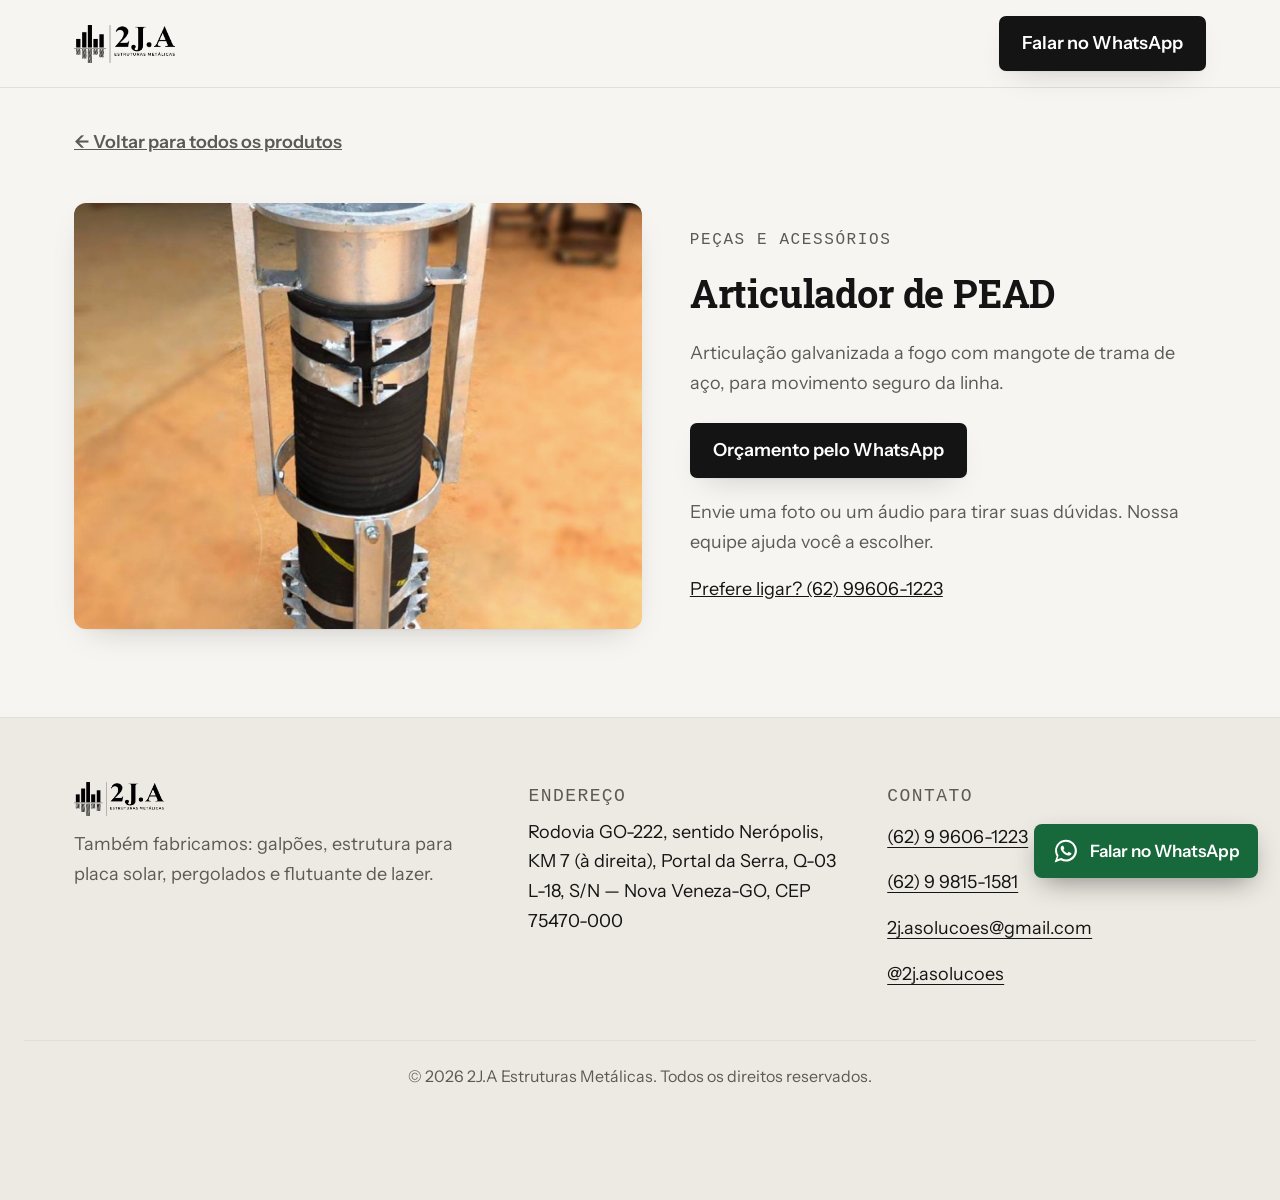
==== commit a9ffc56c: "Add factory photos, two-column photo grids and a sharper hero Bring in the mobile revision (simpler " ====
--- a/produtos/articulador-pead.html
+++ b/produtos/articulador-pead.html
@@ -5,12 +5,16 @@
 <meta name="viewport" content="width=device-width, initial-scale=1.0">
 <title>Articulador de PEAD | 2J.A Estruturas Metálicas</title>
 <meta name="description" content="Articulação galvanizada a fogo com mangote de trama de aço, para movimento seguro da linha.">
+<link rel="icon" type="image/png" sizes="192x192" href="../assets/logo/favicon-2ja.png?v=2ja-1">
+<link rel="shortcut icon" href="../favicon.ico?v=2ja-1">
+<link rel="apple-touch-icon" href="../assets/logo/favicon-2ja.png?v=2ja-1">
 <link rel="preconnect" href="https://fonts.googleapis.com">
 <link rel="preconnect" href="https://fonts.gstatic.com" crossorigin>
 <link href="https://fonts.googleapis.com/css2?family=Roboto+Slab:wght@400;500;600;700;800&family=Instrument+Sans:wght@400;500;600;700&display=swap" rel="stylesheet">
 <link rel="stylesheet" href="../styles.css">
 </head>
 <body>
+<a class="skip-link" href="#conteudo">Pular para o conteúdo</a>
 
 <header class="site-header is-scrolled">
   <div class="wrap header-inner">
@@ -18,23 +22,25 @@
       <img src="../assets/logo/logo-preto.png" alt="2J.A Estruturas Metálicas" class="logo-img logo-black">
       <img src="../assets/logo/logo-branco.png" alt="2J.A Estruturas Metálicas" class="logo-img logo-white">
     </a>
-    <a href="#" class="btn btn-accent btn-sm" data-wa="Olá! Quero falar com a 2J.A Estruturas Metálicas.">WhatsApp</a>
+    <a href="https://wa.me/5562996061223?text=Ol%C3%A1%21%20Vim%20pelo%20site%20da%202J.A%20e%20quero%20falar%20com%20a%20equipe." class="btn btn-accent btn-sm" data-wa="Olá! Vim pelo site da 2J.A e quero falar com a equipe.">Falar no WhatsApp</a>
   </div>
 </header>
 
-<main>
+<main id="conteudo">
   <section class="section produto-detalhe">
     <div class="wrap">
       <a href="../index.html#produtos" class="voltar-link">&larr; Voltar para todos os produtos</a>
 
       <div class="produto-grid">
-        <div class="produto-foto" style="background-image:url('../assets/img/outros-articulador-pead.jpg')"></div>
+        <img class="produto-foto" id="produto-foto" src="../assets/img/outros-articulador-pead.jpg" alt="Articulador de PEAD — 2J.A Estruturas Metálicas">
         <div class="produto-info">
-          <p class="eyebrow">Complemento Técnico</p>
+          <p class="eyebrow">Peças e acessórios</p>
           <h1>Articulador de PEAD</h1>
           <p class="gancho-lg">Articulação galvanizada a fogo com mangote de trama de aço, para movimento seguro da linha.</p>
 
-          <a href="#" class="btn btn-accent btn-lg" data-wa="Olá! Vim pelo site e quero um orçamento para o(a) Articulador de PEAD.">Pedir orçamento</a>
+          <a href="https://wa.me/5562996061223?text=Ol%C3%A1%21%20Vim%20pelo%20site%20da%202J.A%20e%20quero%20um%20or%C3%A7amento%20para%20o%28a%29%20Articulador%20de%20PEAD." class="btn btn-accent btn-lg" data-wa="Olá! Vim pelo site da 2J.A e quero um orçamento para o(a) Articulador de PEAD.">Orçamento pelo WhatsApp</a>
+          <p class="product-help">Envie uma foto ou um áudio para tirar suas dúvidas. Nossa equipe ajuda você a escolher.</p>
+          <a class="phone-link" href="tel:+5562996061223">Prefere ligar? (62) 99606-1223</a>
         </div>
       </div>
     </div>
@@ -54,8 +60,8 @@
     </div>
     <div class="footer-col">
       <p class="footer-label">Contato</p>
-      <p><a href="#" data-wa="Olá! Quero falar com a 2J.A Estruturas Metálicas.">(62) 9 9606-1223</a></p>
-      <p><a href="#" data-wa="Olá! Quero falar com a 2J.A Estruturas Metálicas.">(62) 9 9815-1581</a></p>
+      <p><a href="https://wa.me/5562996061223?text=Ol%C3%A1%21%20Vim%20pelo%20site%20da%202J.A%20e%20quero%20falar%20com%20a%20equipe." data-wa="Olá! Vim pelo site da 2J.A e quero falar com a equipe.">(62) 9 9606-1223</a></p>
+      <p><a href="https://wa.me/5562998151581?text=Ol%C3%A1%21%20Vim%20pelo%20site%20da%202J.A%20e%20quero%20falar%20com%20a%20equipe." data-wa-number="5562998151581" data-wa="Olá! Vim pelo site da 2J.A e quero falar com a equipe.">(62) 9 9815-1581</a></p>
       <p><a href="mailto:2j.asolucoes@gmail.com">2j.asolucoes@gmail.com</a></p>
       <p><a href="https://instagram.com/2j.asolucoes" target="_blank" rel="noopener">@2j.asolucoes</a></p>
     </div>
@@ -63,8 +69,8 @@
   <p class="copyright">© 2026 2J.A Estruturas Metálicas. Todos os direitos reservados.</p>
 </footer>
 
-<a href="#" class="wa-float" data-wa="Olá! Quero falar com a 2J.A Estruturas Metálicas." aria-label="Falar no WhatsApp">
-  <svg viewBox="0 0 32 32" width="28" height="28" fill="currentColor" aria-hidden="true"><path d="M16.001 3C9.11 3 3.5 8.607 3.5 15.5c0 2.44.71 4.71 1.94 6.63L3 29l7.05-2.4a12.4 12.4 0 0 0 5.95 1.5c6.89 0 12.5-5.607 12.5-12.5S22.89 3 16 3zm0 22.6c-1.94 0-3.75-.53-5.3-1.46l-.38-.22-4.19 1.43 1.4-4.09-.25-.4a10.05 10.05 0 0 1-1.56-5.36c0-5.6 4.55-10.15 10.15-10.15s10.15 4.55 10.15 10.15S21.6 25.6 16 25.6zm5.55-7.6c-.3-.15-1.78-.88-2.06-.98-.28-.1-.48-.15-.68.15-.2.3-.78.98-.96 1.18-.18.2-.35.22-.65.08-.3-.15-1.27-.47-2.42-1.5-.9-.8-1.5-1.79-1.68-2.09-.18-.3-.02-.46.13-.6.14-.14.3-.35.45-.53.15-.18.2-.3.3-.5.1-.2.05-.38-.02-.53-.08-.15-.68-1.65-.94-2.26-.25-.6-.5-.5-.68-.51h-.58c-.2 0-.53.08-.8.38-.28.3-1.05 1.02-1.05 2.5s1.08 2.9 1.23 3.1c.15.2 2.13 3.25 5.16 4.56.72.31 1.28.5 1.72.64.72.23 1.38.2 1.9.12.58-.09 1.78-.73 2.03-1.43.25-.7.25-1.3.18-1.43-.08-.13-.28-.2-.58-.35z"/></svg>
+<a href="https://wa.me/5562996061223?text=Ol%C3%A1%21%20Vim%20pelo%20site%20da%202J.A%20e%20quero%20falar%20com%20a%20equipe." class="wa-float" data-wa="Olá! Vim pelo site da 2J.A e quero falar com a equipe." aria-label="Falar no WhatsApp">
+  <svg viewBox="0 0 32 32" width="28" height="28" fill="currentColor" aria-hidden="true"><path d="M16.001 3C9.11 3 3.5 8.607 3.5 15.5c0 2.44.71 4.71 1.94 6.63L3 29l7.05-2.4a12.4 12.4 0 0 0 5.95 1.5c6.89 0 12.5-5.607 12.5-12.5S22.89 3 16 3zm0 22.6c-1.94 0-3.75-.53-5.3-1.46l-.38-.22-4.19 1.43 1.4-4.09-.25-.4a10.05 10.05 0 0 1-1.56-5.36c0-5.6 4.55-10.15 10.15-10.15s10.15 4.55 10.15 10.15S21.6 25.6 16 25.6zm5.55-7.6c-.3-.15-1.78-.88-2.06-.98-.28-.1-.48-.15-.68.15-.2.3-.78.98-.96 1.18-.18.2-.35.22-.65.08-.3-.15-1.27-.47-2.42-1.5-.9-.8-1.5-1.79-1.68-2.09-.18-.3-.02-.46.13-.6.14-.14.3-.35.45-.53.15-.18.2-.3.3-.5.1-.2.05-.38-.02-.53-.08-.15-.68-1.65-.94-2.26-.25-.6-.5-.5-.68-.51h-.58c-.2 0-.53.08-.8.38-.28.3-1.05 1.02-1.05 2.5s1.08 2.9 1.23 3.1c.15.2 2.13 3.25 5.16 4.56.72.31 1.28.5 1.72.64.72.23 1.38.2 1.9.12.58-.09 1.78-.73 2.03-1.43.25-.7.25-1.3.18-1.43-.08-.13-.28-.2-.58-.35z"/></svg><span>Falar no WhatsApp</span>
 </a>
 
 <script src="../script.js"></script>
--- a/styles.css
+++ b/styles.css
@@ -526,8 +526,8 @@
 .video-wrap .bastidores-sub{margin-bottom:32px;}
 .video-player{
   width:100%;
-  max-width:340px;
-  aspect-ratio:9/16;
+  max-width:760px;
+  aspect-ratio:720/394;
   margin:0 auto;
   border-radius:var(--radius);
   box-shadow:var(--shadow);
@@ -593,3 +593,145 @@
   .section{padding:64px 0;}
   .hero{min-height:78vh;}
 }
+
+/* Clear, predictable navigation and readable product information. */
+body{font-size:18px;}
+body::after{display:none;}
+:focus-visible{outline:3px solid #94722d;outline-offset:5px;}
+[id]{scroll-margin-top:125px;}
+.skip-link{position:fixed;top:-100px;left:16px;z-index:100;background:var(--surface);color:var(--text);padding:12px 20px;}
+.skip-link:focus{top:12px;}
+.site-header{position:sticky;background:var(--bg);border-bottom:1px solid var(--line);}
+.site-header .logo-black{display:block;}.site-header .logo-white{display:none;}
+.header-inner{gap:24px;}.main-nav{display:flex;gap:28px;margin-left:auto;}.main-nav a{padding:10px 0;text-decoration:none;font-weight:600;}.main-nav a:hover{text-decoration:underline;}
+.btn{font-size:18px;min-height:52px;border-radius:7px;line-height:1.4;padding:14px 22px;text-align:center;}.btn:active{transform:translateY(1px);}
+.hero{min-height:650px;align-items:center;filter:none;}.hero-inner{max-width:1180px;width:100%;padding:64px 24px;}.hero-headline{font-size:clamp(34px,4.5vw,58px);line-height:1.14;max-width:850px;text-wrap:pretty;}.hero-scrim{background:linear-gradient(90deg,rgba(10,16,16,.88),rgba(10,16,16,.68) 55%,rgba(10,16,16,.15));}.hero-kicker{font-weight:600;}.hero-sub{font-size:20px;max-width:650px;color:#fff;}.hero .btn{background:#fff;color:#141414;}.hero-catalog{display:inline-block;margin:16px 24px;font-weight:600;text-underline-offset:5px;}.hero-help{font-size:17px;max-width:580px;margin-top:18px;}.hero-trust{font-family:var(--font-body);font-size:16px;color:#fff;}
+.trust-strip{background:var(--surface-2);border-bottom:1px solid var(--line);}.trust-strip .wrap{display:flex;justify-content:space-between;gap:16px;padding-top:18px;padding-bottom:18px;font-weight:600;}
+.help-section{padding:60px 0;border-bottom:1px solid var(--line);}.help-grid{display:grid;grid-template-columns:1fr 1fr;gap:70px;align-items:center;}.help-grid h2,.contact-section h2{font-size:clamp(27px,3vw,36px);line-height:1.25;}.help-grid p{max-width:48ch;color:var(--text-muted);}.order-steps{counter-reset:steps;list-style:none;margin:0;padding:0;}.order-steps li{counter-increment:steps;position:relative;padding:14px 0 14px 58px;border-bottom:1px solid var(--line);}.order-steps li:before{content:counter(steps);position:absolute;left:0;top:17px;width:36px;height:36px;border:1px solid var(--line-strong);border-radius:50%;text-align:center;font-weight:700;}.order-steps strong,.order-steps span{display:block;}.order-steps span{color:var(--text-muted);font-size:17px;}
+.section-intro{max-width:65ch;color:var(--text-muted);}.section-title{font-size:clamp(29px,3.5vw,42px);}.reveal{opacity:1;transform:none;transition:none;}
+.champ-feature{display:grid;grid-template-columns:1fr 1fr;min-height:0;background-image:none!important;background:var(--surface);filter:none;border:1px solid var(--line);border-radius:8px;align-items:stretch;}.feature-image{width:100%;height:100%;object-fit:cover;min-height:360px;}.champ-feature-body{padding:32px;color:var(--text);max-width:none;}.champ-feature-body h3{color:var(--text);font-size:30px;}.champ-feature-tag{font-family:var(--font-body);font-size:16px;color:var(--text-muted);text-transform:none;letter-spacing:0;}.gancho,.bullets{color:var(--text-muted);font-size:18px;}.bullets{columns:1;}.champ-feature-more{color:var(--text);font:600 18px var(--font-body);border-color:var(--text);}.champ-feature-more:hover{color:var(--text-muted);}
+.product-grid{display:grid;grid-template-columns:1fr 1fr;gap:28px;margin-top:28px;}.product-card{background:var(--surface);border:1px solid var(--line);border-radius:8px;overflow:hidden;display:flex;flex-direction:column;}.product-card img{width:100%;height:280px;object-fit:cover;}.product-card-body{padding:28px;display:flex;flex-direction:column;align-items:flex-start;flex:1;}.product-card h3{font-size:25px;line-height:1.3;}.product-card p{color:var(--text-muted);}.product-details{margin-top:auto;margin-bottom:20px;font-weight:600;text-underline-offset:4px;}.product-help{margin-top:20px;color:var(--text-muted);}.row-details{display:block;font-size:16px;text-decoration:underline;margin-top:8px;}.outros-desc,.dif-desc,.local-endereco,.footer-col p,.gancho-lg,.bullets-lg{font-size:18px;}.outros-name{font-size:20px;}.outros-thumb{width:86px;height:86px;}.outros-list{gap:0 32px;}.outros-row{padding:24px 0;}.dif-num{color:var(--text-muted);}.footer-label,.eyebrow,.local-eyebrow,.fabrica-caption,.ig-link,.copyright{font-size:16px;}.footer-col a{text-decoration:underline;text-underline-offset:4px;display:inline-block;padding:5px 0;}.voltar-link{font:600 18px var(--font-body);text-decoration:underline;min-height:44px;}.produto-foto{width:100%;object-fit:cover;height:auto;}.produto-detalhe{padding-top:40px;}
+.contact-section{padding:64px 0;background:var(--surface);border-top:1px solid var(--line);}.contact-options{display:flex;flex-wrap:wrap;gap:16px;}.contact-secondary{margin:24px 0 0;}.site-footer{padding-bottom:110px;}.wa-float{width:auto;height:auto;min-height:54px;padding:12px 18px;gap:10px;border-radius:8px;background:#17683a;color:#fff;font-size:17px;font-weight:600;}.wa-float:hover{transform:translateY(-2px);}
+@media(prefers-color-scheme:dark){.site-header .logo-black{display:none;}.site-header .logo-white{display:block;}}
+@media(max-width:800px){.header-inner{flex-wrap:wrap;gap:8px;padding:12px 20px;}.logo-img{height:30px;}.header-inner>.btn{margin-left:auto;font-size:16px;min-height:46px;padding:10px 12px;}.main-nav{order:3;width:100%;justify-content:space-between;margin:0;gap:12px;font-size:17px;}.main-nav a{padding:6px 0;}.hero{min-height:0;}.hero-inner{padding:44px 24px;}.hero-sub{font-size:18px;}.hero-scrim{background:rgba(10,16,16,.75);}.help-grid{grid-template-columns:1fr;gap:28px;}.champ-feature{grid-template-columns:1fr;}.feature-image{height:280px;min-height:0;}.product-grid{grid-template-columns:1fr;}.trust-strip .wrap{flex-wrap:wrap;justify-content:center;font-size:16px;text-align:center;}.champ-feature-body{padding:24px;}.help-section{padding:40px 0;}.local-card{padding:28px 24px;}.contact-options{flex-direction:column;align-items:stretch;}.section{padding:48px 0;}.produto-detalhe{padding-top:28px;}}
+@media(max-width:420px){.wrap{padding-left:20px;padding-right:20px;}.hero-headline{font-size:32px;}.hero-catalog{margin-left:0;display:block;}.outros-thumb{width:64px;height:80px;}.product-card-body{padding:22px;}.product-card .btn{width:100%;}.wa-float{right:12px;bottom:12px;}.logo-img{height:25px;}}
+@media(prefers-reduced-motion:reduce){html{scroll-behavior:auto;}*,*::before,*::after{animation:none!important;transition:none!important;}}
+
+/* Mobile composition: shared rhythm, proportional photos and reserved contact bar. */
+h1,h2,h3{ text-wrap:pretty; }
+img{height:auto;}
+.product-card img{height:auto;aspect-ratio:4/3;}
+.contact-secondary{display:flex;flex-wrap:wrap;gap:12px 28px;}
+@media(max-width:800px){
+  html{scroll-padding-bottom:100px;}
+  body{font-size:17px;line-height:1.6;padding-bottom:calc(78px + env(safe-area-inset-bottom));}
+  .wrap{padding-inline:24px;}
+  .header-inner{padding:12px 24px 0;gap:10px;}
+  .header-inner>.btn{min-height:44px;font-size:15px;padding:10px 13px;}
+  .logo-img{height:30px;}
+  .main-nav{gap:0;border-top:1px solid var(--line);margin-top:2px;}
+  .main-nav a{min-height:46px;display:flex;align-items:center;font-size:16px;}
+  .hero{background-position:62% center;}
+  .hero-inner{padding:40px 24px 32px;}
+  .hero-scrim{background:linear-gradient(90deg,rgba(12,21,19,.91),rgba(12,21,19,.64));}
+  .hero-kicker{font-size:14px;letter-spacing:.02em;margin-bottom:16px;}
+  .hero-headline{font-size:clamp(32px,8.7vw,44px);line-height:1.15;letter-spacing:-.025em;max-width:16ch;margin-bottom:20px;text-wrap:balance;}
+  .hero-sub{font-size:17px;line-height:1.65;margin-bottom:24px;max-width:38ch;}
+  .hero .btn{width:100%;min-height:54px;}
+  .hero-catalog{display:flex;align-items:center;justify-content:center;min-height:48px;margin:8px 0 0;font-size:17px;}
+  .hero-help{font-size:15px;line-height:1.6;margin:20px 0 0;max-width:36ch;}
+  .hero-trust{font-size:14px;line-height:1.6;margin:20px 0 0;padding-top:18px;border-top:1px solid #ffffff40;}
+  .trust-strip .wrap{display:grid;grid-template-columns:1fr 1fr;gap:8px 16px;padding-block:20px;font-size:14px;text-align:left;}
+  .trust-strip span:last-child{grid-column:1/-1;}
+  .section,.help-section,.contact-section{padding-block:48px;}
+  .section-title,.help-grid h2,.contact-section h2{font-size:29px;line-height:1.25;letter-spacing:-.025em;margin-bottom:16px;}
+  .brand-mark{width:28px;margin-bottom:16px;}
+  .section-intro,.help-grid p{font-size:17px;line-height:1.65;margin-bottom:24px;}
+  .help-grid{gap:24px;}.help-grid .btn{width:100%;}
+  .order-steps li{padding:18px 0 18px 50px;}.order-steps li:before{top:19px;width:32px;height:32px;line-height:30px;font-size:15px;}
+  .order-steps strong{font-size:17px;margin-bottom:4px;}.order-steps span{font-size:16px;}
+  .champ-feature,.product-grid{margin-top:24px;}.product-grid{gap:24px;}
+  .champ-feature,.product-card{border-radius:12px;}
+  .feature-image{height:auto;min-height:0;aspect-ratio:4/3;object-fit:cover;}
+  .champ-feature-body,.product-card-body{padding:24px;}
+  .champ-feature-body h3,.product-card h3{font-size:25px;line-height:1.28;letter-spacing:-.02em;margin-bottom:12px;}
+  .champ-feature-tag{font-size:14px;line-height:1.5;margin-bottom:10px;}
+  .gancho,.bullets,.product-card p{font-size:17px;line-height:1.65;}
+  .bullets{margin-bottom:24px;padding-left:20px;}.bullets li{margin-bottom:8px;}
+  .btn{font-size:16px;min-height:52px;padding:14px 16px;border-radius:8px;}
+  .champ-feature-actions{gap:12px;flex-direction:column;align-items:stretch;}
+  .champ-feature-more{font:600 16px/1.5 var(--font-body);text-align:center;padding:12px 0;border:0;text-decoration:underline;text-underline-offset:4px;}
+  .product-details{font-size:16px;min-height:44px;display:flex;align-items:center;margin-bottom:12px;}
+  .product-card .btn{width:100%;}.product-card-body{align-items:stretch;}
+  .outros-list{grid-template-columns:1fr;margin-top:24px;}
+  .outros-row{align-items:flex-start;gap:16px;padding:24px 0;}.outros-thumb{width:80px;height:92px;border-radius:8px;}
+  .outros-name{font-size:19px;line-height:1.35;}.outros-desc{font-size:16px;line-height:1.6;margin-top:8px;}.row-details{font-size:15px;min-height:36px;display:flex;align-items:center;}
+  .outros-cta{margin-top:28px;}.outros-cta .btn{width:100%;}
+  .dif-content{padding:40px 24px;}.dif-photo{min-height:0;aspect-ratio:4/3;}.dif-list{margin-top:12px;}
+  .dif-row{grid-template-columns:28px minmax(0,1fr);gap:6px 16px;padding:22px 0;}.dif-num{font-size:14px;}.dif-title{font-size:21px;line-height:1.35;}.dif-desc{font-size:17px;margin:0;line-height:1.6;}
+  .atuacao{padding:48px 0;}.atuacao-inner{text-align:left;}.atuacao-inner p{font-size:17px;}.fabrica-band{height:auto;aspect-ratio:4/3;}.fabrica-caption{font:15px/1.6 var(--font-body);padding:20px 24px;}
+  .local-grid{margin-top:24px;}.local-card{padding:28px 24px;}.local-card h3{font-size:24px;line-height:1.3;}.local-endereco{font-size:17px;line-height:1.65;}.local-actions{flex-direction:column;}.local-eyebrow,.eyebrow{font-size:13px;}.local-map iframe{min-height:280px;}
+  .bastidores-sub{font-size:17px;margin-top:0;}.ig-strip{grid-template-columns:repeat(2,minmax(0,1fr));gap:12px;margin-top:24px;}.ig-thumb{aspect-ratio:1;}.ig-thumb:last-child{grid-column:1/-1;aspect-ratio:2/1;}.ig-link{font:16px/1.6 var(--font-body);}
+  .video-wrap{text-align:left;}.video-wrap .bastidores-sub{margin-bottom:24px;}
+  .contact-options{gap:12px;}.contact-secondary{flex-direction:column;gap:16px;font-size:16px;}.contact-secondary a{padding-block:8px;text-underline-offset:4px;}
+  .site-footer{padding:40px 0 24px;}.footer-inner{grid-template-columns:1fr;gap:28px;margin-bottom:28px;}.footer-col p{font-size:16px;line-height:1.65;}.footer-label{font-size:13px!important;}.footer-col a{overflow-wrap:anywhere;}.copyright{font-size:13px;line-height:1.6;}
+  .wa-float{left:0;right:0;bottom:0;min-height:76px;border-radius:0;padding:14px 24px calc(14px + env(safe-area-inset-bottom));font-size:17px;box-shadow:0 -1px 0 #ffffff30,0 -4px 16px #0000000d;}.wa-float:hover{transform:none;}.wa-float svg{width:24px;height:24px;flex-shrink:0;}
+  .produto-detalhe{padding-top:24px;}.voltar-link{font:600 16px/1.5 var(--font-body);margin-bottom:20px;min-height:44px;display:flex;align-items:center;}.produto-grid{gap:28px;}.produto-info h1{font-size:30px;line-height:1.25;}.gancho-lg,.bullets-lg,.product-help{font-size:17px;}.produto-info>.btn{width:100%;}.phone-link{font-size:16px;display:block;padding:12px 0;}
+}
+@media(max-width:359px){
+  .wrap{padding-inline:18px;}.header-inner{padding-inline:18px;}.logo-img{height:26px;}.header-inner>.btn{font-size:14px;padding-inline:10px;}
+  .hero-headline{font-size:31px;}.champ-feature-body,.product-card-body{padding:20px;}.outros-thumb{width:64px;height:80px;}.outros-row{gap:12px;}.outros-name{font-size:18px;}
+}
+@media(max-width:800px){
+  .header-inner:not(:has(.main-nav)){padding-bottom:12px;}
+  .champ-feature{align-items:start;}
+  .feature-image{display:block;}
+}
+
+/* Product gallery (product pages). */
+.produto-media{min-width:0;}
+.produto-thumbs{display:grid;grid-template-columns:repeat(4,minmax(0,1fr));gap:10px;margin-top:12px;}
+.produto-thumb{display:block;border-radius:8px;overflow:hidden;outline:2px solid transparent;outline-offset:2px;opacity:.75;}
+.produto-thumb img{display:block;width:100%;aspect-ratio:1;object-fit:cover;}
+.produto-foto.is-contain{object-fit:contain;background:var(--surface-2);}
+.produto-thumb:hover,.produto-thumb.is-active{opacity:1;}
+.produto-thumb.is-active{outline-color:var(--text);}
+
+/* Photo grids (home): two columns on phones, name and one plain sentence per photo. */
+.tile-grid,.foto-grid{display:grid;grid-template-columns:repeat(2,minmax(0,1fr));gap:12px;margin-top:24px;}
+.tile{display:flex;flex-direction:column;background:var(--surface);border:1px solid var(--line);border-radius:12px;overflow:hidden;color:inherit;text-decoration:none;}
+.tile img,.foto img{display:block;width:100%;aspect-ratio:1;object-fit:cover;background:var(--surface-2);}
+.tile-body{display:flex;flex-direction:column;flex:1;padding:14px;}
+.tile-name,.foto strong{display:block;font-family:var(--font-display);font-weight:700;font-size:17px;line-height:1.3;}
+.tile-desc,.foto span{display:block;color:var(--text-muted);font-size:15px;line-height:1.5;margin-top:6px;}
+.tile-link{margin-top:auto;padding-top:14px;font-size:15px;font-weight:600;text-decoration:underline;text-underline-offset:4px;}
+.tile:active{transform:translateY(1px);}
+.tile-cta{background:var(--accent);border-color:var(--accent);color:var(--accent-ink);}
+.tile-cta .tile-body{justify-content:center;}
+.tile-cta .tile-desc{color:inherit;opacity:.85;}
+.tile-cta .tile-link{margin-top:0;}
+.fabricados{background:var(--surface);border-top:1px solid var(--line);}
+.foto-grupo{font-size:21px;line-height:1.3;margin:36px 0 0;padding-top:20px;border-top:1px solid var(--line);}
+.foto-grupo+.foto-grid{margin-top:16px;}
+.foto-grid{gap:24px 12px;}
+.foto{margin:0;}
+.foto img{border-radius:10px;}
+.foto figcaption{padding-top:10px;}
+.fab-cta{margin-top:36px;}
+@media(max-width:800px){.fab-cta .btn{width:100%;}.champ-feature{gap:0;grid-template-rows:auto auto;}}
+@media(min-width:801px){
+  .tile-grid{grid-template-columns:repeat(4,minmax(0,1fr));gap:24px;margin-top:28px;}
+  .tile img{aspect-ratio:4/3;}
+  .tile-body{padding:20px;}
+  .tile-name{font-size:20px;}.tile-desc{font-size:17px;}.tile-link{font-size:16px;}
+  .tile:hover .tile-link{color:var(--text-muted);}
+  .tile-cta:hover .tile-link{color:inherit;}
+  .foto-grid{grid-template-columns:repeat(3,minmax(0,1fr));gap:32px 24px;}
+  .foto img{aspect-ratio:4/3;}
+  .foto strong{font-size:20px;}.foto span{font-size:17px;}
+  .foto-grupo{font-size:24px;margin-top:48px;padding-top:28px;}
+}
+
+/* Hero photo: keep the raft in frame under the text scrim. */
+.hero{background-position:center 70%;}
+@media(max-width:800px){.hero{background-position:60% center;}}
